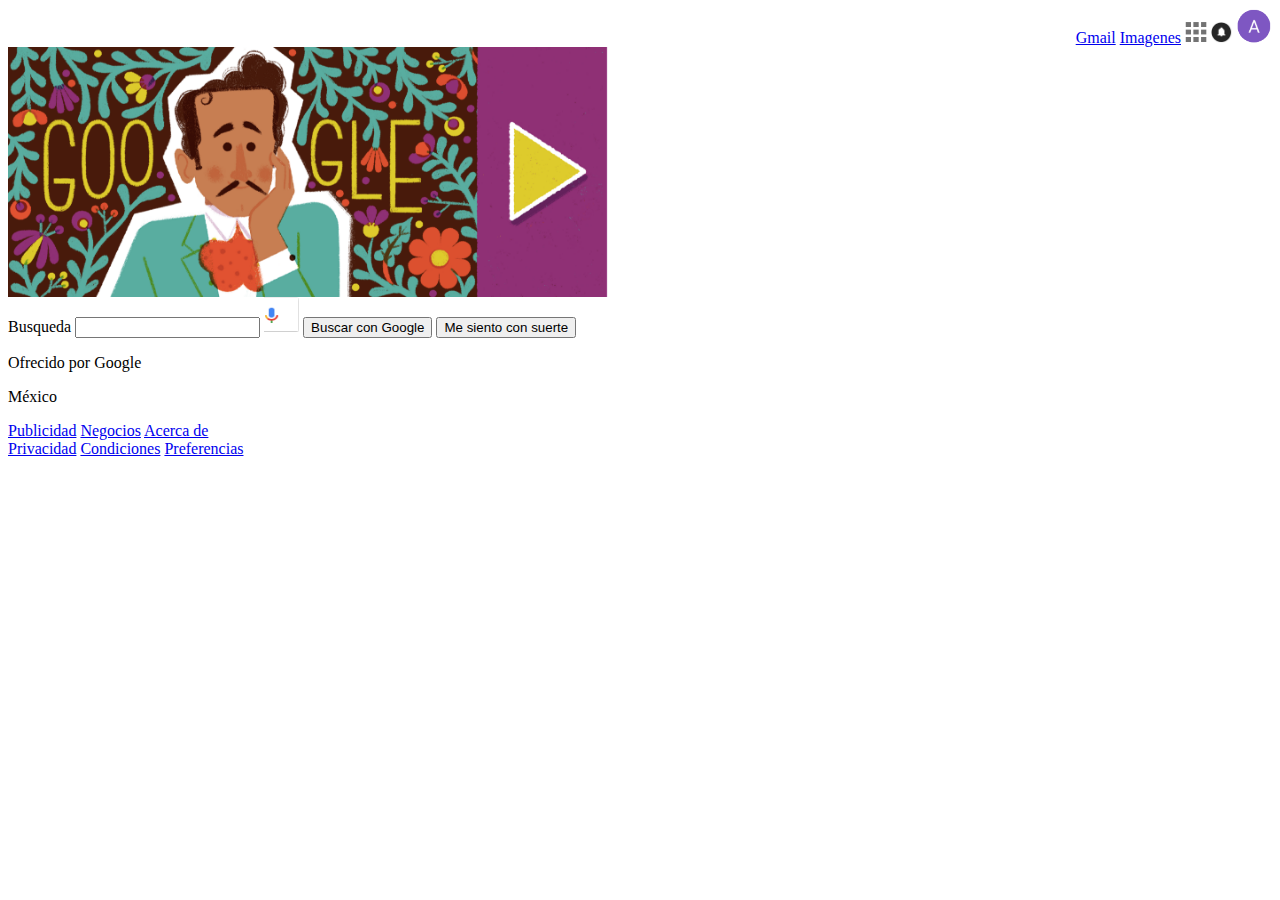
==== index.html @ a3195f9a "Avance" ====
<!DOCTYPE html>
<html lang="es">
<head>
  <title>Clon de Google</title>
  <meta charset="utf-8"> <!--Para que acepte acentos -->
  <link href="styles.css" rel="stylesheet">
</head>
<body>
  <header class= "header">
    <a href="https://mail.google.com/mail/u/0/">Gmail</a>
    <a href="https://www.google.com.mx/imghp?hl=es&tab=wi">Imagenes</a>
    <img class="imagesHeader" src="Images/headericon1.png">
    <img class="imagesHeader" src="Images/headericon2.png">
    <img id="specialHeader" src="Images/headericon3.png">
  </header>

  <section>


   <img class="doodle"src="Images/doodle.png">
    <div id="sectionSerch">
      <form action="">
        <label for="Search">Busqueda</label>
        <input type="text">
        <img id="iconSectionMicro"src="Images/divicon1.png">
      </form>
    </div>
    <button type"submit">Buscar con Google</button>
    <button type"submit">Me siento con suerte</button>
    <p>Ofrecido por Google</p>
  </section>

  <footer>
    <p>México</p>
  <div id="footer1">
    <a href="https://ads.google.com/intl/es-419_mx/home/?subid=ww-ww-et-g-awa-a-g_hpafoot1_1!o2&utm_source=google.com&utm_medium=referral&utm_campaign=google_hpafooter&fg=1">Publicidad</a>
    <a href="https://www.google.com.mx/services/?subid=ww-ww-et-g-awa-a-g_hpbfoot1_1!o2&utm_source=google.com&utm_medium=referral&utm_campaign=google_hpbfooter&fg=1#?modal_active=none">Negocios</a>
    <a href="https://www.google.com.mx/intl/es_mx/about/?utm_source=google.com&utm_medium=referral&utm_campaign=hp-footer&fg=1">Acerca de</a>
  </div>

  <div id="footer2">
    <a href="https://policies.google.com/privacy?hl=es&gl=mx">Privacidad</a>
    <a href="https://policies.google.com/terms?hl=es&gl=mx">Condiciones</a>
    <a href="https://www.google.com.mx/preferences?hl=es">Preferencias</a>
  </div>
  </footer>
<script src="scripts.js"></script>
</body>
</html>
---- styles.css ----
.header
{
text-align:right;
}
.section
{
  text-align: center;
}

.imagesHeader
{
  width: 22px;
  height:22px;
}
.doodle
{
  width: 600px;
  height:250px;
  display: block;
  margin:30 0 0 300;
  /* border:200px; */
}
#specialHeader
{
  width: 35px;
  height:35px;
}

#sectionSerch
{
  display: inline-block;
}
#iconSectionMicro
{
  width:35px;
  height:35px;
}
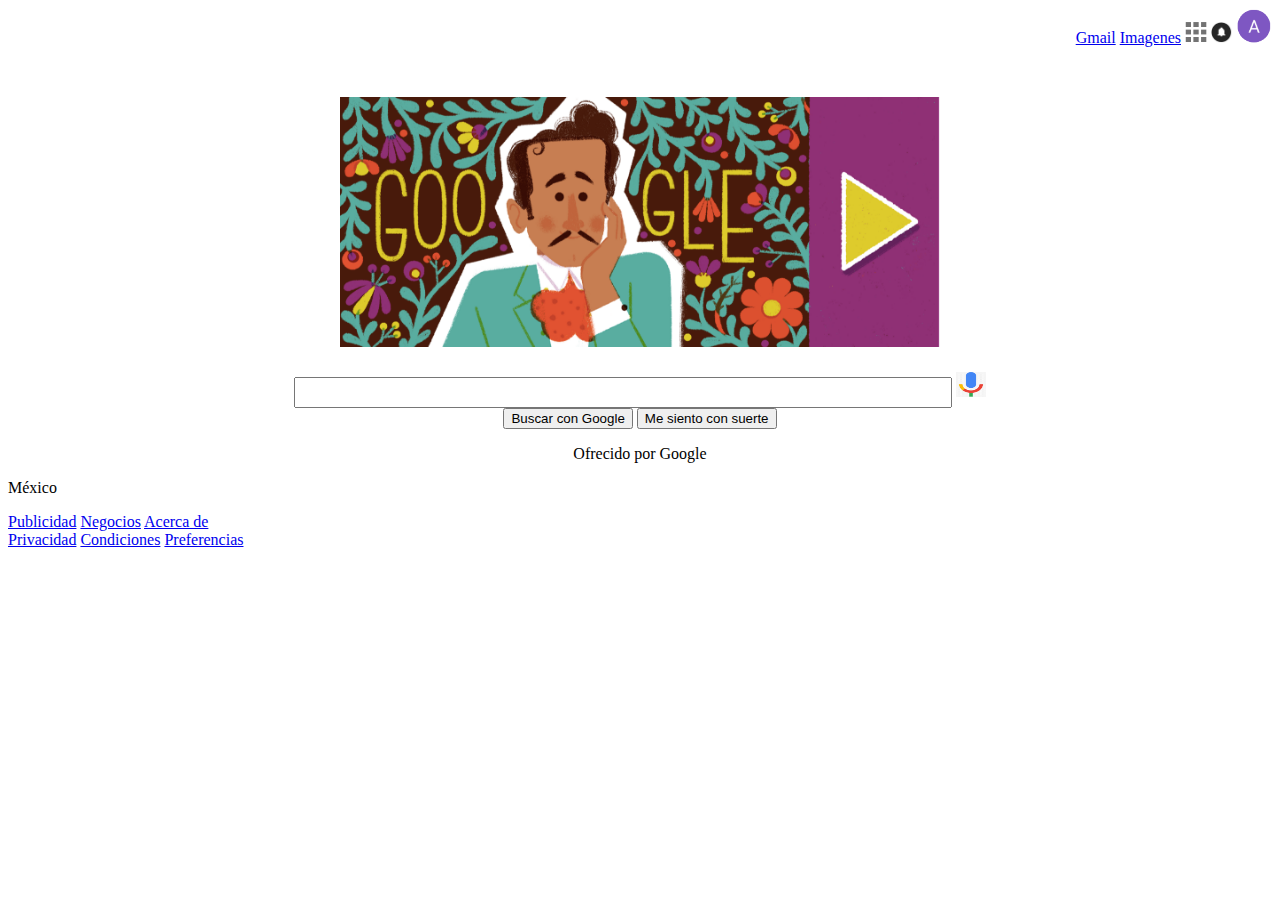
==== commit 86463bab: "Avance" ====
--- a/index.html
+++ b/index.html
@@ -14,19 +14,20 @@
     <img id="specialHeader" src="Images/headericon3.png">
   </header>
 
-  <section>
+  <section class="section">
 
 
    <img class="doodle"src="Images/doodle.png">
     <div id="sectionSerch">
       <form action="">
-        <label for="Search">Busqueda</label>
-        <input type="text">
-        <img id="iconSectionMicro"src="Images/divicon1.png">
+        <label for="Search"></label>
+        <input id="form" type="text">
+        <img id="iconSectionMicro"src="Images/divicon1.jpg">
       </form>
-    </div>
     <button type"submit">Buscar con Google</button>
     <button type"submit">Me siento con suerte</button>
+  </div>
+
     <p>Ofrecido por Google</p>
   </section>
 
--- a/styles.css
+++ b/styles.css
@@ -17,8 +17,11 @@
   width: 600px;
   height:250px;
   display: block;
-  margin:30 0 0 300;
-  /* border:200px; */
+  /* margin:0 auto; Manera de centrar*/
+  margin: 50px auto 25px auto;
+  /* margin top:400px; */
+
+
 }
 #specialHeader
 {
@@ -32,6 +35,11 @@
 }
 #iconSectionMicro
 {
-  width:35px;
-  height:35px;
+  width:30px;
+  height:25px;
 }
+#form
+{
+  width:650px;
+  height:25px;
+}
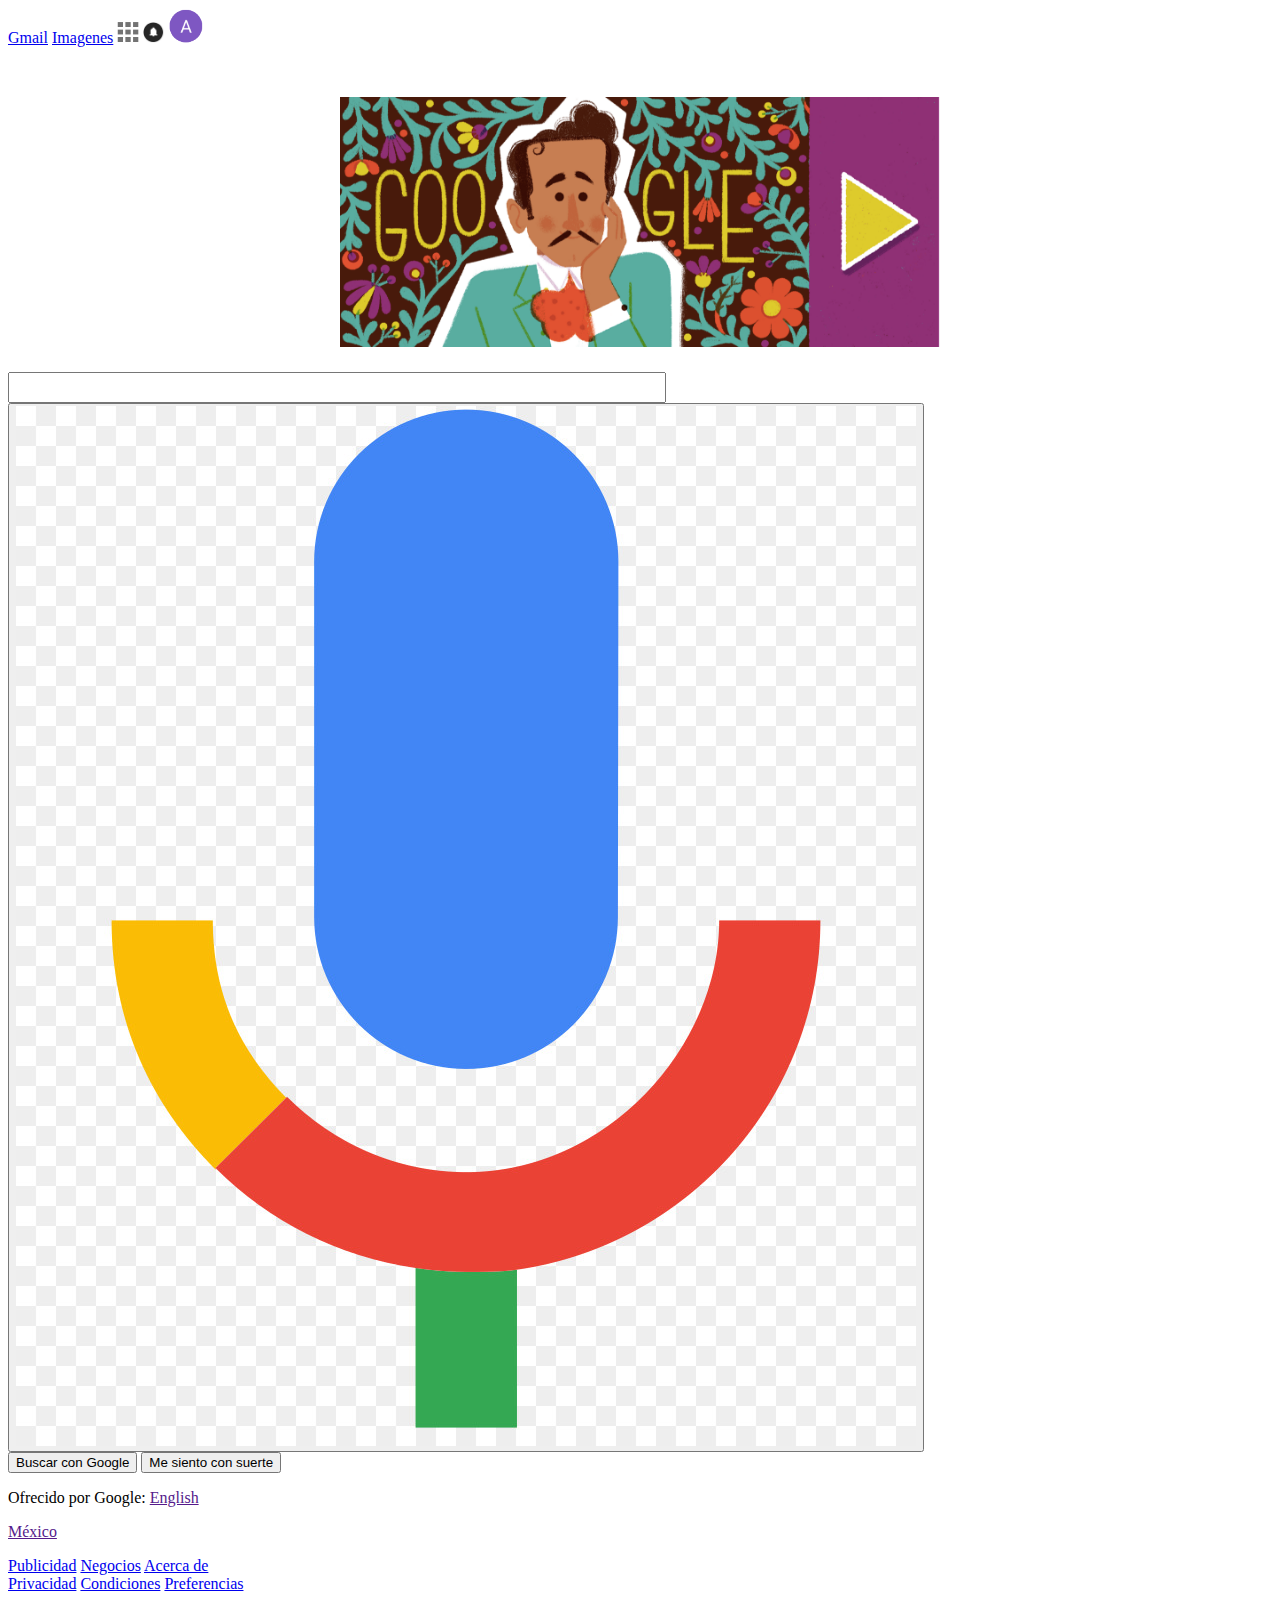
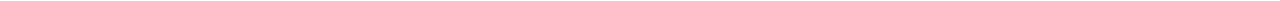
==== commit 6b24f744: "Se añadio FlexBox" ====
--- a/index.html
+++ b/index.html
@@ -6,7 +6,7 @@
   <link href="styles.css" rel="stylesheet">
 </head>
 <body>
-  <header class= "header">
+  <header>
     <a href="https://mail.google.com/mail/u/0/">Gmail</a>
     <a href="https://www.google.com.mx/imghp?hl=es&tab=wi">Imagenes</a>
     <img class="imagesHeader" src="Images/headericon1.png">
@@ -14,35 +14,37 @@
     <img id="specialHeader" src="Images/headericon3.png">
   </header>
 
-  <section class="section">
-
-
+  <section>
    <img class="doodle"src="Images/doodle.png">
-    <div id="sectionSerch">
       <form action="">
-        <label for="Search"></label>
+        <div class="sectionSerch">
+        <!-- <label for="Search"></label> -->
         <input id="form" type="text">
-        <img id="iconSectionMicro"src="Images/divicon1.jpg">
-      </form>
-    <button type"submit">Buscar con Google</button>
-    <button type"submit">Me siento con suerte</button>
-  </div>
-
-    <p>Ofrecido por Google</p>
+        <button>
+        <img src="Images/divicon.png">
+      </button>
+    </div>
+    <button class="buttonSerch" type"submit">Buscar con Google</button>
+    <button class="buttonSerch" type"submit">Me siento con suerte</button>
+  </form>
+    <p>Ofrecido por Google: <a href="">   English</p>
   </section>
 
   <footer>
+    <div class="footer-location">
     <p>México</p>
-  <div id="footer1">
+  </div>
+  <div class="footer-links">
+    <div>
     <a href="https://ads.google.com/intl/es-419_mx/home/?subid=ww-ww-et-g-awa-a-g_hpafoot1_1!o2&utm_source=google.com&utm_medium=referral&utm_campaign=google_hpafooter&fg=1">Publicidad</a>
     <a href="https://www.google.com.mx/services/?subid=ww-ww-et-g-awa-a-g_hpbfoot1_1!o2&utm_source=google.com&utm_medium=referral&utm_campaign=google_hpbfooter&fg=1#?modal_active=none">Negocios</a>
     <a href="https://www.google.com.mx/intl/es_mx/about/?utm_source=google.com&utm_medium=referral&utm_campaign=hp-footer&fg=1">Acerca de</a>
   </div>
-
-  <div id="footer2">
-    <a href="https://policies.google.com/privacy?hl=es&gl=mx">Privacidad</a>
-    <a href="https://policies.google.com/terms?hl=es&gl=mx">Condiciones</a>
-    <a href="https://www.google.com.mx/preferences?hl=es">Preferencias</a>
+  <div>
+    <a class="footerleft" href="https://policies.google.com/privacy?hl=es&gl=mx">Privacidad</a>
+    <a class="footerleft" href="https://policies.google.com/terms?hl=es&gl=mx">Condiciones</a>
+    <a class="footerleft" href="https://www.google.com.mx/preferences?hl=es">Preferencias</a>
+  </div>
   </div>
   </footer>
 <script src="scripts.js"></script>
